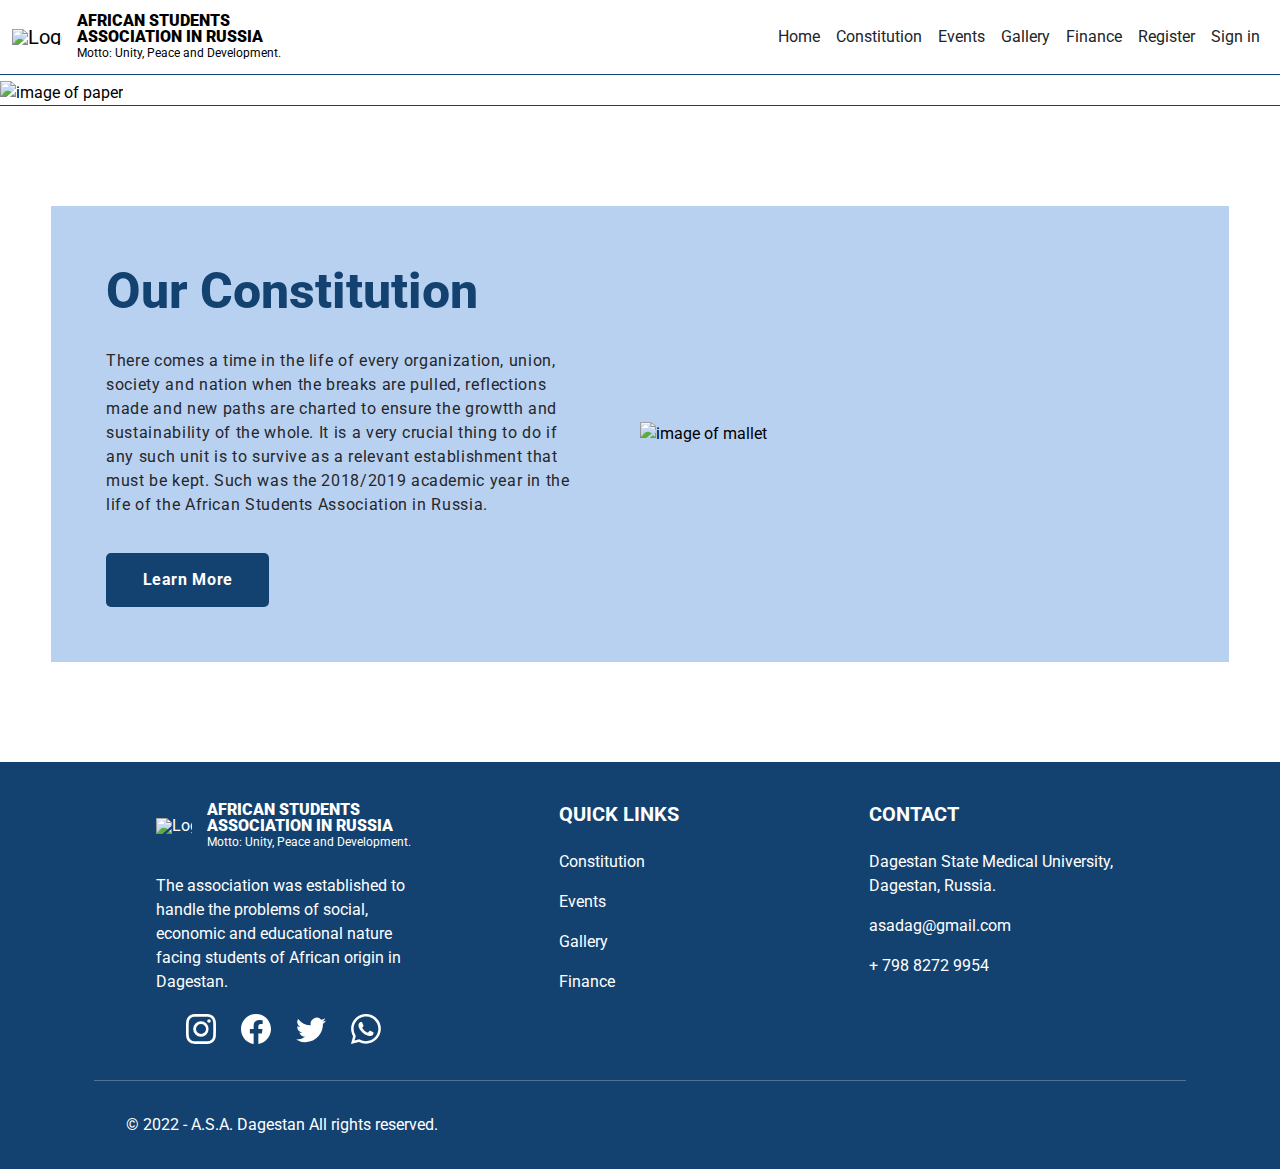
==== constitution.html @ e97d654d "created website files" ====
<!DOCTYPE html>
<html lang="en">
<head>
    <meta charset="UTF-8">
    <meta http-equiv="X-UA-Compatible" content="IE=edge">
    <meta name="viewport" content="width=device-width, initial-scale=1.0">
    <link rel="preconnect" href="https://fonts.googleapis.com">
    <link rel="preconnect" href="https://fonts.gstatic.com" crossorigin>
    <link href="https://fonts.googleapis.com/css2?family=Roboto&display=swap" rel="stylesheet">
    <link href="https://cdn.jsdelivr.net/npm/bootstrap@5.2.3/dist/css/bootstrap.min.css" rel="stylesheet">
    <script src="https://cdn.jsdelivr.net/npm/bootstrap@5.2.3/dist/js/bootstrap.bundle.min.js"></script>
    <!-- Main stylesheet -->
    <link rel="stylesheet" href="style.css">
    <!-- Mobile stylesheet -->
    <link rel="stylesheet"  media="(max-width:460px)" href="mobile.css">
    <!-- Navigation Stylesheet -->
    <link rel="stylesheet" href="nav.css">
    <!-- Footer Stylesheet -->
    <link rel="stylesheet" href="footer.css">
    <title>Constitution</title>
</head>
<body>
    <nav class="navbar navbar-expand-sm bg-white fixed-top">
        <div class="container-fluid">
            <a class="navbar-brand logo" href="#dn">
                <img src="images\asa-removebg.png" style="width:50px" alt="Logo">
                <span class="logo-text">
                    <span class="font-16">AFRICAN STUDENTS</span>
                    <span class="font-16">ASSOCIATION IN RUSSIA</span>
                    <span class="font-12">Motto: Unity, Peace and Development.</span>
                </span> 
            </a>
            <button class="navbar-toggler" type="button" data-bs-toggle="collapse" data-bs-target="#collapsibleNavbar">
                <span class="navbar-toggler-icon"></span>
            </button>
            <div class="collapse navbar-collapse justify-content-end" id="collapsibleNavbar">
                <ul class="navbar-nav">
                    <li class="nav-item">
                        <a class="nav-link text-dark" href="index.html">Home</a>
                    </li>
                    <li class="nav-item">
                        <a class="nav-link text-dark" href="constitution.html">Constitution</a>
                    </li>
                    <li class="nav-item">
                        <a class="nav-link text-dark" href="events.html">Events</a>
                    </li>
                    <li class="nav-item">
                        <a class="nav-link text-dark" href="gallery.html">Gallery</a>
                    </li>
                    <li class="nav-item">
                        <a class="nav-link text-dark" href="finance.html">Finance</a>
                    </li>
                    <li class="nav-item">
                        <a class="nav-link text-dark" href="register.html">Register</a>
                    </li>
                    <li class="nav-item">
                        <a class="nav-link text-dark" href="sign-in.html">Sign in</a>
                    </li>
                </ul>
            </div> 
        </div>
    </nav>

    <div class="container6" style="margin-top: 80px;">
        <img src="images/papers.png" alt="image of paper">
    </div>

    <div class="container7">
        <div class="container7-left">
            <div class="container7-left-sub">
                <h2 class="h2style">Our Constitution</h2>
                <p class="p1style">
                    There comes a time in the life of every organization, 
                    union, society and nation when the breaks are pulled, 
                    reflections made and new paths are charted to ensure 
                    the growtth and sustainability of the whole. It is a 
                    very crucial thing to do if any such unit is to survive 
                    as a relevant establishment that must be kept. Such was 
                    the 2018/2019 academic year in the life of the African 
                    Students Association in Russia.
                </p>
                <button class="button">Learn More</button>
            </div>
        </div>
        <div class="container7-right">
            <h2 class="h2style">Our Constitution</h2>
            <img src="images/mallet.png" alt="image of mallet">
        </div>
    </div>
    <!-- Footer -->
    <footer class="text-center text-lg-start text-white mt-auto" style="background-color: #144270">
        <!-- Grid container -->
        <div class="container p-4 pb-0">
          <!-- Section: Links -->
          <section class="">
            <!--Grid row-->
            <div class="row">
              <!-- Grid column -->
              <div class="col-md-4 col-lg-3 col-xl-3 mx-auto mt-3">
                  <a class="navbar-brand mb-4 logo">
                      <img src="images\asa-removebg.png" style="width:50px" alt="Logo">
                      <span class="logo-text">
                          <span class="font-16">AFRICAN STUDENTS</span>
                          <span class="font-16">ASSOCIATION IN RUSSIA</span>
                          <span class="font-12">Motto: Unity, Peace and Development.</span>
                      </span> 
                  </a>
                <p>
                  The association was established to handle the problems of social, 
                  economic and educational nature facing students of African origin in Dagestan.
                </p>
                  <!-- Grid column -->
                <div class="social-icons">
                  <!-- Instagram -->
                  <svg xmlns="http://www.w3.org/2000/svg" width="30" height="30" fill="currentColor" class="bi bi-instagram" viewBox="0 0 16 16">
                    <path d="M8 0C5.829 0 5.556.01 4.703.048 3.85.088 3.269.222 2.76.42a3.917 3.917 0 0 0-1.417.923A3.927 3.927 0 0 0 .42 2.76C.222 3.268.087 3.85.048 4.7.01 5.555 0 5.827 0 8.001c0 2.172.01 2.444.048 3.297.04.852.174 1.433.372 1.942.205.526.478.972.923 1.417.444.445.89.719 1.416.923.51.198 1.09.333 1.942.372C5.555 15.99 5.827 16 8 16s2.444-.01 3.298-.048c.851-.04 1.434-.174 1.943-.372a3.916 3.916 0 0 0 1.416-.923c.445-.445.718-.891.923-1.417.197-.509.332-1.09.372-1.942C15.99 10.445 16 10.173 16 8s-.01-2.445-.048-3.299c-.04-.851-.175-1.433-.372-1.941a3.926 3.926 0 0 0-.923-1.417A3.911 3.911 0 0 0 13.24.42c-.51-.198-1.092-.333-1.943-.372C10.443.01 10.172 0 7.998 0h.003zm-.717 1.442h.718c2.136 0 2.389.007 3.232.046.78.035 1.204.166 1.486.275.373.145.64.319.92.599.28.28.453.546.598.92.11.281.24.705.275 1.485.039.843.047 1.096.047 3.231s-.008 2.389-.047 3.232c-.035.78-.166 1.203-.275 1.485a2.47 2.47 0 0 1-.599.919c-.28.28-.546.453-.92.598-.28.11-.704.24-1.485.276-.843.038-1.096.047-3.232.047s-2.39-.009-3.233-.047c-.78-.036-1.203-.166-1.485-.276a2.478 2.478 0 0 1-.92-.598 2.48 2.48 0 0 1-.6-.92c-.109-.281-.24-.705-.275-1.485-.038-.843-.046-1.096-.046-3.233 0-2.136.008-2.388.046-3.231.036-.78.166-1.204.276-1.486.145-.373.319-.64.599-.92.28-.28.546-.453.92-.598.282-.11.705-.24 1.485-.276.738-.034 1.024-.044 2.515-.045v.002zm4.988 1.328a.96.96 0 1 0 0 1.92.96.96 0 0 0 0-1.92zm-4.27 1.122a4.109 4.109 0 1 0 0 8.217 4.109 4.109 0 0 0 0-8.217zm0 1.441a2.667 2.667 0 1 1 0 5.334 2.667 2.667 0 0 1 0-5.334z"/>
                  </svg>
      
                  <!-- Facebook -->
                  <svg xmlns="http://www.w3.org/2000/svg" width="30" height="30" fill="currentColor" class="bi bi-facebook" viewBox="0 0 16 16">
                    <path d="M16 8.049c0-4.446-3.582-8.05-8-8.05C3.58 0-.002 3.603-.002 8.05c0 4.017 2.926 7.347 6.75 7.951v-5.625h-2.03V8.05H6.75V6.275c0-2.017 1.195-3.131 3.022-3.131.876 0 1.791.157 1.791.157v1.98h-1.009c-.993 0-1.303.621-1.303 1.258v1.51h2.218l-.354 2.326H9.25V16c3.824-.604 6.75-3.934 6.75-7.951z"/>
                  </svg>
      
                  <!-- Twitter -->
                  <svg xmlns="http://www.w3.org/2000/svg" width="30" height="30" fill="currentColor" class="bi bi-twitter" viewBox="0 0 16 16">
                    <path d="M5.026 15c6.038 0 9.341-5.003 9.341-9.334 0-.14 0-.282-.006-.422A6.685 6.685 0 0 0 16 3.542a6.658 6.658 0 0 1-1.889.518 3.301 3.301 0 0 0 1.447-1.817 6.533 6.533 0 0 1-2.087.793A3.286 3.286 0 0 0 7.875 6.03a9.325 9.325 0 0 1-6.767-3.429 3.289 3.289 0 0 0 1.018 4.382A3.323 3.323 0 0 1 .64 6.575v.045a3.288 3.288 0 0 0 2.632 3.218 3.203 3.203 0 0 1-.865.115 3.23 3.23 0 0 1-.614-.057 3.283 3.283 0 0 0 3.067 2.277A6.588 6.588 0 0 1 .78 13.58a6.32 6.32 0 0 1-.78-.045A9.344 9.344 0 0 0 5.026 15z"/>
                  </svg>
      
                  <!-- Whatsapp -->
                    <svg xmlns="http://www.w3.org/2000/svg" width="30" height="30" fill="currentColor" class="bi bi-whatsapp" viewBox="0 0 16 16">
                        <path d="M13.601 2.326A7.854 7.854 0 0 0 7.994 0C3.627 0 .068 3.558.064 7.926c0 1.399.366 2.76 1.057 3.965L0 16l4.204-1.102a7.933 7.933 0 0 0 3.79.965h.004c4.368 0 7.926-3.558 7.93-7.93A7.898 7.898 0 0 0 13.6 2.326zM7.994 14.521a6.573 6.573 0 0 1-3.356-.92l-.24-.144-2.494.654.666-2.433-.156-.251a6.56 6.56 0 0 1-1.007-3.505c0-3.626 2.957-6.584 6.591-6.584a6.56 6.56 0 0 1 4.66 1.931 6.557 6.557 0 0 1 1.928 4.66c-.004 3.639-2.961 6.592-6.592 6.592zm3.615-4.934c-.197-.099-1.17-.578-1.353-.646-.182-.065-.315-.099-.445.099-.133.197-.513.646-.627.775-.114.133-.232.148-.43.05-.197-.1-.836-.308-1.592-.985-.59-.525-.985-1.175-1.103-1.372-.114-.198-.011-.304.088-.403.087-.088.197-.232.296-.346.1-.114.133-.198.198-.33.065-.134.034-.248-.015-.347-.05-.099-.445-1.076-.612-1.47-.16-.389-.323-.335-.445-.34-.114-.007-.247-.007-.38-.007a.729.729 0 0 0-.529.247c-.182.198-.691.677-.691 1.654 0 .977.71 1.916.81 2.049.098.133 1.394 2.132 3.383 2.992.47.205.84.326 1.129.418.475.152.904.129 1.246.08.38-.058 1.171-.48 1.338-.943.164-.464.164-.86.114-.943-.049-.084-.182-.133-.38-.232z"/>
                    </svg>
                </div>
              </div>
              <!-- Grid column -->
    
              <hr class="w-100 clearfix d-md-none" />
    
              <!-- Grid column -->
              <div class="col-md-4 col-lg-2 col-xl-2 mx-auto mt-3">
                <h5 class="text-uppercase mb-4 font-weight-bold"><b>QUICK LINKS</b></h5>
                <p>
                  <a class="text-white text-dec">Constitution</a>
                </p>
                <p>
                  <a class="text-white text-dec">Events</a>
                </p>
                <p>
                  <a class="text-white text-dec">Gallery</a>
                </p>
                <p>
                  <a class="text-white text-dec">Finance</a>
                </p>
              </div>
    
              <!-- Grid column -->
              <hr class="w-100 clearfix d-md-none" />
    
              <!-- Grid column -->
              <div class="col-md-4 col-lg-3 col-xl-3 mx-auto mt-3">
                <h5 class="text-uppercase mb-4 font-weight-bold"><b>Contact</b></h5>
                <p>
                  Dagestan State Medical University, Dagestan, Russia.
                </p>
                <p>
                  asadag@gmail.com
                 </p>
                <p>
                  + 798 8272 9954
                </p>
              </div>
              <!-- Grid column -->
            </div>
            <!--Grid row-->
          </section>
          <!-- Section: Links -->
    
          <hr class="my-3">
    
          <!-- Section: Copyright -->
          <section class="p-3 pt-0">
            <div class="row d-flex align-items-center">
              <!-- Grid column -->
              <div class="col-md-7 col-lg-8 text-center text-md-start">
                <!-- Copyright -->
                <div class="p-3">
                  © 2022 - A.S.A. Dagestan All rights reserved.
                </div>
                <!-- Copyright -->
              </div>
              <!-- Grid column -->
          </section>
          <!-- Section: Copyright -->
        </div>
        <!-- Grid container -->
      </footer>
      <!-- Footer -->
</body>
</html>
---- style.css ----
body {
    outline: 0;
    padding: 0;
    margin: 0;
    font-family: "Roboto", "Sans Serif";
}

* {
    box-sizing: border-box;
    outline: 0;
    padding: 0;
    margin: 0;
}

.container1 {
    background-color: #B9D1F0;
    width: 100%;
    height: auto;
    display: flex;
    flex-direction: row;
    align-items: center;
    padding: 64px;
    gap: 100px;
}

.container1-left {
    display: flex;
    flex-direction: column;
    justify-content: center;
    align-items: flex-start;
    gap: 26px;

    width: 50%;
    height: auto;
}


.container1-right {
    display: flex;
    flex-direction: column;
    justify-content: center;
    align-items: flex-start;
    gap: 26px;

    width: 50%;
    height: auto;
}

.container1-right > img {
    width: 100%;
    border-radius: 20px;
}

.container2 {
    width: 100%;
    display: flex;
    flex-direction: column;
    align-items: center;
    padding: 0px 64px;
    gap: 77px;
    margin-top: 50px;
    margin-bottom: 70px;
}

.container2sub {
    display: flex;
    flex-direction: row;
    align-items: center;
    padding: 0px;
    gap: 80px;
    height: auto;
    width: 85%;
}

.aboutcon {
    display: flex;
    flex-direction: column;
    align-items: center;
    padding: 0px;
    gap: 29px;

    width: 100%;
    height: 100%;
}

.aboutconsub {
    display: flex;
    flex-direction: column;
    align-items: center;
    padding: 0px;
    gap: 22px;
    width: 100%;
    height: auto;
}

.aboutconsubp1 {
    font-weight: 800;
    font-size: 30px;
    line-height: 24px;
    display: flex;
    align-items: center;
    text-align: center;
    color: #001B36;
}

.aboutconsubp2 {
    font-weight: 400;
    font-size: 20px;
    line-height: 24px;
    text-align: center;
    color: #000000;
}

.container3 {
    display: flex;
    flex-direction: column;
    align-items: center;
    padding: 0px 64px;
    width: 100%;
    height: auto;
    gap: 28px;
    margin-bottom: 50px;
}

.container4 {
    display: flex;
    flex-direction: row;
    align-items: center;
    justify-content: center;
    padding: 0px 150px;
    gap: 54px;
    width: 100%;
    height: auto;
    margin-bottom: 100px;
}

.container4 > img {
    width: 100%;
}

.container5 {
    display: flex;
    flex-direction: column;
    align-items: center;
    padding: 60px 64px;
    gap: 30px;
    width: 100%;
    height: auto;
    background: #EEEEEE;
}

.container5sub {
    display: flex;
    flex-direction: row;
    align-items: center;
    padding: 0px;
    gap: 50px;
    width: 100%;
    height: auto;
}

.container5sub-left {
    display: flex;
    flex-direction: column;
    justify-content: center;
    align-items: flex-start;
    padding: 0px 20px;
    width: 55%;
    height: auto;
}

.container5sub-left > img {
    width: 100%;
    border-radius: 20;
}

.container5sub-right {
    display: flex;
    flex-direction: column;
    justify-content: center;
    align-items: flex-start;
    gap: 10px;
    width: 45%;
    height: auto;
}

.container6 {
    height: auto;
    border-bottom: 1px solid #144270;
}

.container6 > img {
    width: 100%;
}

.container7 {
    display: flex;
    flex-direction: row;
    align-items: center;
    justify-content: center;
    padding: 0px;
    width: 92%;
    height: auto;
    margin: 0 auto;
    margin-top: 100px;
    margin-bottom: 100px;
    background-color: #B9D1F0;
}

.container7-left {
    display: flex;
    flex-direction: column;
    padding: 55px;
    gap: 11px;

    width: 50%;
    height: auto;
}

.container7-left-sub {
    display: flex;
    flex-direction: column;
    align-items: flex-start;
    padding: 0px;
    gap: 20px;
    width: 100%;
    height: auto;
}

.container7-right {
    display: flex;
    flex-direction: column;
    align-items: center;
    justify-content: center;
    width: 50%;
    height: auto;
}

.container7-right > h2 {
    display: none;
}

.container7-right > img {
    width: 100%;
}

.container8 {
    display: flex;
    flex-direction: column;
    align-items: center;
    justify-content: center;
    padding-top: 30px;
    width: 100%;
    height: auto;
    margin: 0 auto;
}

.event-container-1 {
    display: flex;
    flex-direction: row;
    align-items: center;
    justify-content: center;
    gap: 40px;
    width: 100%;
    height: auto;
    padding: 0px 64px;
}

.event-card {
    display: flex;
    flex-direction: column;
    width: 100%;
    height: auto;

    border: 1px solid #144270;
    border-radius: 20px;
}

.event-card-image {
    width: 100%;
    height: 200px;
    border-radius: 20px 20px 0px 0px;
}

.event-card-image > img {
    width: 100%;
    height: 100%;
    border-radius: 20px 20px 0px 0px;
}

.event-card-body {
    display: flex;
    flex-direction: column;
    align-items: flex-start;
    padding: 20px 30px 10px;
    gap: 10px;

    width: 100%;
    height: auto;
}

.learnmore {
    display: flex;
    flex-direction: row;
    align-items: flex-start;
    width: 100%;
    height: auto;
}

.event-card-datetime {
    display: flex;
    flex-direction: row;
    padding: 10px 30px;
    gap: 10px;
    
    width: 100%;
    height: 40px;
    background: #144270;
    border-top: 1px solid #808080;
    border-radius: 0px 0px 20px 20px;
}

.press-release-container {
    display: flex;
    flex-direction: column;
    align-items: center;
    justify-content: space-evenly;
    padding: 54px 120px;
    width: 100%;
    height: auto;
    background: #B9D1F0;
    margin-top: 150px;
    margin-bottom: 200px;
}

.press-header {
    display: flex;
    flex-direction: column;
    align-items: center;
}

.press-pdf {
    display: flex;
    flex-direction: row;
    justify-content: center;
    align-items: center;
    padding: 10px;
    gap: 70px;
    width: 100%;
    height: auto;
}

.pdf-file {
    display: flex;
    flex-direction: row;
    align-items: flex-start;
    padding: 32px 60px;
    gap: 10px;  
    width: 100%;
    height: auto;
    background: #FFFFFF;
    border: 1px solid #144270;
    border-radius: 10px;
}

.pdf-file-sub {
    display: flex;
    flex-direction: column;
    align-items: center;
    padding: 0px;
    gap: 20px;
    width: 100%;
    height: auto;
}


.container9 {
    display: flex;
    flex-direction: column;
    align-items: center;
    justify-content: center;
    padding: 0px;
    
    width: 100%;
    height: auto;
    margin-bottom: 30px;
}

.container10 {
    display: flex;
    flex-direction: column;
    align-items: center;
    justify-content: center;
    padding: 40px 64px;
    gap: 50px;
    
    width: 100%;
    height: auto;
    background: #B9D1F0; 
    margin-bottom: 100px;
}

.album-tag {
    display: flex;
    flex-direction: row;
    justify-content: center;
    align-items: center;
    justify-content: center;
    padding: 0px;
    gap: 32px;
    
    width: 85%;
    height: auto;
}

.tags1 {
    display: flex;
    flex-direction: row;
    justify-content: center;
    align-items: center;
    gap: 32px;
}

.tags2 {
    display: flex;
    flex-direction: row;
    justify-content: center;
    align-items: center;
    gap: 32px;
}

.album-images {
    display: flex;
    flex-direction: row;
    align-items: center;
    justify-content: center;
    padding: 0px;
    gap: 56px;
    width: 100%;
    height: auto;
}

.album-images > img {
    width: 90%;
    border-radius: 10px;
}

.container11 {
    display: flex;
    flex-direction: column;
    align-items: center;
    justify-content: center;
    text-align: center;
    padding: 0px;
    width: 100%;
    height: auto;
    margin-top: 30px;
    margin-bottom: 15px;
}

.pricing-container {
    display: flex;
    flex-direction: column;
    align-items: center;
    justify-content: center;
    padding: 40px 64px;
    
    width: 100%;
    height: auto;
    
    background: #B9D1F0;
    margin-bottom: 100px;
}

.pricing-container-sub {
    display: flex;
    flex-direction: row;
    justify-content: space-evenly;
    align-items: center;
    padding: 20px 50px;
    gap: 30px;
    
    width: 100%;
    height: auto;
}

.pricing-card {
    display: flex;
    flex-direction: column;
    align-items: center;
    justify-content: center;
    padding: 40px 0px;
    width: 100%;
    height: auto;
    
    /* Primary */
    
    border: 1px solid #144270;
    border-radius: 20px;
    background-color: white;
}

.pricing-info {
    display: flex;
    flex-direction: column;
    align-items: center;
    width: 100%;
    height: auto;
    padding: 0px;
    gap: 10px;
}

.register-container {
    display: flex;
    flex-direction: column;
    align-items: center;
    justify-content: center;
    padding: 50px 80px;
    gap: 38px;
    
    width: 50%;
    height: auto;
    margin: 0 auto;
    
    background: #B9D1F0;
    border: 1px solid #144270;
    border-radius: 10px;
    margin-bottom: 100px;
}

.register-logo-container {
    display: flex;
    flex-direction: row;
    align-items: center;
    justify-content: center;
    padding: 10px;
    gap: 10px;
    
    width: 100%;
    height: auto;
}

.register-logo-container-text {
    display: flex;
    flex-direction: column;
    align-items: flex-start;
    padding: 0px;
    gap: 6px;
    
    width: 204px;
    height: 42px;
}

.text-container1 {
    display: flex;
    flex-direction: row;
    align-items: flex-start;
    padding: 0px;
    gap: 10px;
    
    width: 204px;
    height: 32px;
}

.text-container2 {
    display: flex;
    flex-direction: row;
    align-items: flex-start;
    padding: 0px;
    gap: 10px;
    
    width: 204px;
    height: 0px;
}

.input-container {
    display: flex;
    flex-direction: column;
    align-items: flex-end;
    padding: 0px;
    gap: 30px;
    
    width: 100%;
    height: auto;
}

.input-rows {
    display: flex;
    flex-direction: row;
    align-items: flex-start;
    padding: 0px;
    gap: 34px;
    
    width: 100%;
    height: 100%;
}

.input-rows-sub {
    display: flex;
    flex-direction: column;
    align-items: flex-start;
    padding: 0px;
    gap: 0px;
    
    width: 100%;
    height: 100%;
}

.input-rows-sub > input {
    display: flex;
    flex-direction: row;
    align-items: center;
    padding: 10px 20px;
    gap: 10px;
    width: 100%;
    height: auto;
    background: #FFFFFF;
    border: 1px solid #144270;
    border-radius: 5px;
}

.button-container {
    display: flex;
    flex-direction: column;
    align-items: center;
    padding: 0px;
    gap: 26px;
    
    width: 100%;
    height: auto;
}

.login-container {
    display: flex;
    flex-direction: column;
    align-items: center;
    padding: 50px 70px;
    gap: 38px;
    
    width: 45%;
    height: auto;
    margin: 0 auto;
    
    background: #B9D1F0;
    border: 1px solid #144270;
    border-radius: 10px;
    margin-bottom: 100px;
}

.login-logo-container {
    display: flex;
    flex-direction: row;
    align-items: center;
    justify-content: center;
    padding: 10px;
    gap: 10px;
    
    width: 100%;
    height: auto;
}

.login-logo-container-text {
    display: flex;
    flex-direction: column;
    align-items: flex-start;
    padding: 0px;
    gap: 6px;
    
    width: 204px;
    height: 42px;
}

.input-container2 {
    display: flex;
    flex-direction: column;
    align-items: center;
    padding: 0px;
    gap: 30px;
    
    width: 100%;
    height: auto;
}

.input-rows2 {
    display: flex;
    flex-direction: row;
    align-items: flex-start;
    padding: 0px;
    width: 100%;
    height: 100%;
}

.input-rows3 {
    display: flex;
    flex-direction: row;
    align-items: center;
    padding: 0px;
    gap: 0px;
    
    width: 100%;
    height: auto;
}

.input-rows-sub3 {
    display: flex;
    flex-direction: row;
    align-items: center;
    justify-content: right;
    padding: 0px;
    gap: 40px;
    
    width: 100%;
    height: 100%;

    font-weight: 400;
    font-size: 16px;
    line-height: 16px;
}

.input-rows-sub3-alt {
    display: flex;
    flex-direction: row;
    align-items: center;
    padding: 0px;
    gap: 15px;
    
    width: 100%;
    height: auto;
    
    font-weight: 400;
    font-size: 16px;
    line-height: 16px;
    
    color: #25262A;
    
}

.input-rows-sub3-alt > input[type=checkbox] {
    width: 24px;
    height: 24px;
    border: 1px solid #144270;
    border-radius: 5px;
}

.input-rows-sub2 {
    display: flex;
    flex-direction: column;
    align-items: flex-start;
    padding: 0px;
    gap: 10px;
    width: 100%;
    height: 100%;
}

.input-rows-sub2 > input {
    display: flex;
    flex-direction: row;
    align-items: center;
    padding: 10px 20px;
    gap: 10px;
    
    width: 100%;
    height: 100%;
    
    background: #FFFFFF;
    /* Primary */
    
    border: 1px solid #144270;
    border-radius: 5px;
}

.button-container2 {
    display: flex;
    flex-direction: column;
    align-items: center;
    padding: 0px;
    gap: 26px;
    
    width: 100%;
    height: 98px;
}

.forgot-password-container {
    display: flex;
    flex-direction: column;
    align-items: center;
    padding: 0px;
    gap: 27px;
    margin: 0 auto;
    width: 50%;
    height: auto;
    margin-top: 50px;
}

.input3 {
    display: flex;
    flex-direction: row;
    align-items: center;
    padding: 10px 20px;
    gap: 10px;
    width: 100%;
    margin: 0 auto;
    height: auto;
    background: #FFFFFF;
    border: 1.5px solid #144270;
    border-radius: 5px;
}

.input-rows-email {
    display: flex;
    flex-direction: column;
    align-items: flex-start;
    margin: 0 auto;

    padding: 0px;
    gap: 15px;
    
    width: 60%;
    height: auto;
}

.backto {
    display: flex;
    flex-direction: row;
    align-items: center;
    justify-content: center;
    padding: 0px;
    gap: 20px;
    
    width: 100%;
    height: 26px;
}

.h1style {
    width: 90%;
    height: auto;

    font-family: 'Roboto';
    font-style: normal;
    font-weight: 800;
    font-size: 60px;
    line-height: 70px;
    /* or 117% */

    display: flex;
    align-items: center;

    /* Primary */

    color: #144270;
}

.h1style-forgot {
    font-style: normal;
    font-weight: 800;
    font-size: 40px;
    text-align: center;
    color: #001B36;
}

.h1style-alt {
    font-weight: 800;
    font-size: 60px;
    line-height: 70px;
    align-items: center;
    display: flex;
    color: #144270;
}

.h2style {
    font-weight: 800;
    font-size: 50px;
    display: flex;
    align-items: center;
    text-align: center;
    color: #144270;
}

.h2style-alt {
    font-style: normal;
    font-weight: 800;
    font-size: 50px;
    line-height: 73px;
    text-align: center;
    padding: 30px 0px;
    color: #144270;
}

.h3style {
    font-family: 'Roboto';
    font-style: normal;
    font-weight: 800;
    font-size: 40px;
    color: #001B36;
}

.h3style-alt {
    font-weight: 100;
    font-size: 40px;
    line-height: 73px;
    color: #144270;
}


.h4style {
    font-weight: 800;
    font-size: 25px;
    line-height: 24px;

    display: flex;
    align-items: center;
    text-align: center;

    /* Primary */

    color: #144270;
}

.p1style {
    font-style: normal;
    font-weight: 400;
    font-size: 16px;
    line-height: 24px;
    /* or 120% */
    align-items: center;
    letter-spacing: 0.04em;

    color: #25262A;
}

.p1style-forgot {
    font-style: normal;
    font-weight: 400;
    font-size: 20px;
    text-align: center;
    line-height: 25px;
    letter-spacing: 0.03em;
    color: #414246;
}

.p2style {
    width: 80%;
    height: auto;

    font-family: 'Roboto';
    font-style: normal;
    font-weight: 400;
    font-size: 20px;
    line-height: 23px;
    text-align: center;

    color: #000000;
}

.p3style {
    font-weight: 700;
    font-size: 16px;
    line-height: 24px;
    color: #144270;
}

.p4style {
    font-weight: 500;
    font-size: 14px;
    line-height: 24px;
    letter-spacing: 0.04em;    
    color: #FFFFFF;
}

.p5style {
    height: 24px;
    font-weight: 500;
    font-size: 50px;
    line-height: 24px;
    /* identical to box height, or 48% */
    
    letter-spacing: 0.04em;
    color: #25262A;
}

.p6style {
    height: 24px;
    font-style: italic;
    font-weight: 500;
    font-size: 16px;
    line-height: 24px;
    letter-spacing: 0.04em;
    color: #25262A;
}


.p7style {
    width: 65%;
    height: auto;
    font-style: normal;
    font-weight: 400;
    font-size: 16px;
    line-height: 24px;
    text-align: center;
    letter-spacing: 0.04em;

    color: #25262A;
}

.p8style {
    width: 204px;
    height: 32px;
    
    font-family: 'Roboto';
    font-style: normal;
    font-weight: 900;
    font-size: 16px;
    line-height: 16px;
    /* or 100% */
    
    display: flex;
    align-items: flex-end;
    
    color: #25262A;
}

.p9style {
    width: 204px;
    height: 0px;
    
    font-family: 'Roboto';
    font-style: normal;
    font-weight: 500;
    font-size: 12px;
    line-height: 0px;
    /* identical to box height, or 0% */
    
    display: flex;
    align-items: center;
    
    color: #25262A;
    
    
    /* Inside auto layout */
    
    flex: none;
    order: 0;
    flex-grow: 1;
}

.button {
    display: flex;
    flex-direction: row;
    justify-content: center;
    align-items: center;
    padding: 15px 30px;
    gap: 10px;

    width: 163px;
    height: 54px;
    color: white;
    font-weight: 700;
    font-size: 16px;
    font-style: normal;
    letter-spacing: 0.04em;

    /* Primary */

    background: #144270;
    border: none;
    border-radius: 5px;
}

.button-alt {
    display: flex;
    flex-direction: row;
    justify-content: center;
    align-items: center;
    padding: 10px;
    gap: 8px;
    
    width: auto;
    height: auto;
    background: #144270;
    border: 1px solid #FFFFFF;
    border-radius: 5px;
    color: white;
    font-weight: 600;
    font-size: 16px;
    font-style: normal;
    letter-spacing: 0.04em;
}

.button-alt-2 {
    display: flex;
    flex-direction: row;
    justify-content: center;
    align-items: center;
    padding: 16px 32px;
    gap: 10px;
    
    width: 180px;
    height: 60px;
    margin: 0 auto;
    border: none;
    font-weight: 600;
    font-size: 20px;
    line-height: 25px;
    color: #FFFFFF;
    /* Primary */
    
    background: #144270;
    box-shadow: 0px 4px 10px rgba(0, 0, 0, 0.4);
    border-radius: 5px;
    margin-bottom: 100px;
    margin-top: 100px;
}

.button-alt-3 {
    display: flex;
    flex-direction: row;
    justify-content: center;
    align-items: center;
    padding: 20px;
    gap: 10px;
    
    width: 100%;
    height: 56px;
    
    /* Primary */
    
    background: #144270;
    border: none;
    border-radius: 10px;
    font-weight: 600;
    font-size: 18px;
    line-height: 16px;
    color: #FFFFFF;
}

.button-alt-4 {
    display: flex;
    flex-direction: row;
    justify-content: center;
    align-items: center;
    padding: 20px;
    gap: 10px;
    
    width: 60%;
    height: auto;
    
    /* Primary */
    
    background: #144270;
    border: none;
    border-radius: 10px;
    

    font-style: normal;
    font-weight: 600;
    font-size: 16px;
    line-height: 16px;
    color: #FFFFFF;
}

#email {
    text-align: left;
}

.hr {
    width: 80px;
    margin: 0 auto;
    border: 1px solid #144270;
    margin-bottom: 50px;
}

.hr2 {
    width: 200px;
    margin: 0 auto;
    border: 1px solid #144270;
    margin-bottom: 25px;   
}
---- mobile.css ----
body {
    outline: 0;
    padding: 0;
    margin: 0px;
    font-family: "Roboto", "Sans Serif";
}

* {
    box-sizing: border-box;
    outline: 0;
    padding: 0;
    margin: 0;
}

.container1 {
    width: 100%;
    background-color: #B9D1F0;
    height: auto;
    display: flex;
    flex-direction: column;
    align-items: center;
    padding: 32px 16px;
    gap: 35px;
}

.container1-left {
    display: flex;
    flex-direction: column;
    justify-content: center;
    align-items: flex-start;
    gap: 5px;

    width: 100%;
    height: auto;
}


.container1-right {
    display: flex;
    flex-direction: column;
    justify-content: center;
    align-items: flex-start;

    width: 100%;
    height: auto;
}

.container1-right > img {
    width: 100%;
    border-radius: 20px;
}

.container2 {
    width: 100%;
    display: flex;
    flex-direction: column;
    align-items: center;
    height: auto;
    padding: 0px 16px;
    gap: 30px;
    margin-top: 25px;
    margin-bottom: 35px;
}

.container2sub {
    display: flex;
    flex-direction: column;
    align-items: center;
    padding: 0px;
    gap: 24px;
    height: auto;
    width: 70vw;
}

.aboutcon {
    display: flex;
    flex-direction: column;
    align-items: center;
    padding: 0px;
    gap: 24px;
    
    width: 100%;
    height: auto;
}

.aboutconsub {
    display: flex;
    flex-direction: column;
    align-items: center;
    padding: 0px;
    gap: 16px;
    
    width: 100%;
    height: auto;
}

.aboutcon > img {
    width: 48px;
}

.aboutconsubp1 {
    font-weight: 800;
    font-size: 18px;
    line-height: 24px;
    display: flex;
    align-items: center;
    text-align: center;
    color: #001B36;
}

.aboutconsubp2 {
    font-weight: 400;
    font-size: 16px;
    line-height: 24px;
    text-align: center;
    color: #000000;
}

.container3 {
    width: auto;
    display: flex;
    flex-direction: column;
    align-items: center;
    padding: 0px 16px;
    gap: 10px;
    height: auto;
    margin-bottom: 50px;
}

.container4 {
    display: flex;
    flex-direction: column;
    align-items: center;
    padding: 0px;
    gap: 40px;
    
    width: 100%;
    height: auto;
}

.container4 > img {
    width: 40%;
}

.container5 {
    display: flex;
    flex-direction: column;
    align-items: center;
    padding: 32px 16px 53px;
    gap: 34px;
    
    width: 100%;
    height: auto;
    
    background: #EEEEEE;
}

.container5sub {
    display: flex;
    flex-direction: column;
    align-items: center;
    padding: 0px;
    gap: 34px; 
    width: 100%;
    height: auto;
}

.container5sub-left {
    display: flex;
    flex-direction: column;
    justify-content: center;
    align-items: flex-start;
    padding: 0px 15px;

    width: 100%;
    height: auto;
}

.container5sub-left > img {
    width: 100%;
}

.container5sub-right {
    display: flex;
    flex-direction: column;
    justify-content: center;
    align-items: flex-start;
    padding: 0px 15px;
    gap: 0px;

    width: 100%;
    height: auto;
}

.container6 {
    height: auto;
    width: auto;
    border-bottom: 1px solid #144270;
}

.container7 {
    display: flex;
    flex-direction: column-reverse;
    align-items: flex-start;
    padding: 0px 16px;
    gap: 20px;
    margin-top: 0px;
    margin-bottom: 0px;
    width: 100%;
    height: auto;
    background: #B9D1F0;
}

.container7-left {
    display: flex;
    flex-direction: column;
    align-items: flex-start;
    padding: 32px 0px;
    width: 100%;
    height: auto;
}

.container7-left-sub {
    display: flex;
    flex-direction: column;
    justify-content: center;
    align-items: flex-start;
    padding: 0px;
    gap: 15px;

    width: 100%;
    height: auto;
}

.container7-left-sub > h2 {
    display: none;
}

.container7-right {
    display: flex;
    flex-direction: column;
    align-items: flex-start;
    gap: 20px;
    padding-top: 32px;
    width: 100%;
    height: auto;
}

.container7-right > h2 {
    display: block;
    padding: 0px;
}


.container7-right-sub > img {
    width: 100%;
}

.container8 {
    display: flex;
    flex-direction: column;
    align-items: center;
    margin-top: 30px;
    padding: 0px 40px;
    gap: 9px;
    
    width: 100%;
    height: auto;
}

.event-container-1 {
    display: flex;
    flex-direction: column;
    align-items: center;
    justify-content: space-evenly;
    gap: 40px;
    padding: 0px 16px;
    width: 100%;
    height: auto;
}

.event-card {
    display: flex;
    flex-direction: column;
    width: 80%;
    height: auto;
    border: 1px solid #144270;
    border-radius: 20px;
}

.event-card-image {
    width: 100%;
    height: 200px;
    border-radius: 20px 20px 0px 0px;
}

.event-card-body {
    display: flex;
    flex-direction: column;
    align-items: flex-start;
    padding: 20px;
    gap: 10px;

    width: 100%;
    height: auto;
}

.learnmore {
    display: flex;
    flex-direction: row;
    align-items: flex-start;
    width: 100%;
    height: auto;
}

.event-card-datetime {
    display: flex;
    flex-direction: row;
    padding: 10px 30px;
    gap: 10px;
    
    width: 100%;
    height: 40px;
    background: #144270;
    border-top: 1px solid #808080;
    border-radius: 0px 0px 20px 20px;
}

.press-release-container {
    display: flex;
    flex-direction: column;
    align-items: center;
    justify-content: space-evenly;
    padding: 30px 24px;
    gap: 10px;

    width: 100%;
    height: auto;
    background: #B9D1F0;
    margin-top: 75px;
    margin-bottom: 85px;
}

.press-header {
    display: flex;
    flex-direction: column;
    align-items: center;
}

.press-pdf {
    display: flex;
    flex-direction: column;
    justify-content: center;
    align-items: center;
    padding: 0px;
    gap: 25px;
    
    width: 100%;
    height: auto;
}

.pdf-file {
    display: flex;
    flex-direction: row;
    align-items: flex-start;
    padding: 20px 36px;
    gap: 6px;
    
    width: 60%;
    height: auto;
    
    background: #FFFFFF;
    /* Primary */
    
    border: 1px solid #144270;
    border-radius: 6px;
}

.pdf-file-sub {
    display: flex;
    flex-direction: column;
    align-items: center;
    padding: 0px;
    gap: 12px;
    width: 100%;
    height: auto;
}

.container9 {
    display: flex;
    flex-direction: column;
    align-items: center;
    justify-content: center;
    padding: 0px;
    
    width: 100%;
    height: auto;
    margin: 20px 0px;
}

.container10 {
    display: flex;
    flex-direction: column;
    align-items: center;
    padding: 32px 16px;
    gap: 24px;
    width: 100%;
    height: auto;
    margin-bottom: 50px;
}

.album-tag {
    display: flex;
    flex-direction: column;
    justify-content: center;
    align-items: center;
    padding: 0px;
    gap: 10px;
    
    width: 85%;
    height: auto;
}

.tags1 {
    display: flex;
    flex-direction: row;
    justify-content: center;
    align-items: center;
    gap: 18px;
    width: 100%;
}

.tags2 {
    display: flex;
    flex-direction: row;
    justify-content: center;
    align-items: center;
    gap: 18px;
    width: 100%;
}

.album-images {
    display: flex;
    flex-direction: column;
    align-items: center;
    justify-content: center;
    padding: 0px;
    gap: 30px;
    width: 100%;
    height: auto;
}

.container11 {
    display: flex;
    flex-direction: column;
    align-items: center;
    justify-content: center;
    text-align: center;
    padding: 0px 16px;
    gap: 0px;
    width: 100%;
    height: auto;
    margin-bottom: 7px;
}

.pricing-container {
    display: flex;
    flex-direction: column;
    align-items: center;
    padding: 0px 0px 32px;
    
    width: 100%;
    height: auto;
    
    background: #B9D1F0;
    margin-top: 50px;
    margin-bottom: 80px;  
}

.pricing-container-sub {
    display: flex;
    flex-direction: column;
    justify-content: space-evenly;
    align-items: center;
    padding: 40px 25px;
    gap: 40px;
    
    width: 100%;
    height: auto;
}

.pricing-card {
    display: flex;
    flex-direction: column;
    align-items: center;
    justify-content: center;
    padding: 35px 40px;
    width: 70%;
    height: auto;
    
    /* Primary */
    
    border: 1px solid #144270;
    border-radius: 10px;
    background-color: white;
}

.pricing-info {
    display: flex;
    flex-direction: column;
    align-items: center;
    width: 100%;
    height: auto;
    padding: 0px;
    gap: 5px;
}

.register-container {
    display: flex;
    flex-direction: column;
    align-items: center;
    margin: 0 auto;
    padding: 32px 48px;
    gap: 20px;
    
    width: 92%;
    height: auto;
    background: #B9D1F0;
    border: 1px solid #144270;
    border-radius: 10px;
    margin-bottom: 100px;
}

.register-logo-container {
    display: flex;
    flex-direction: row;
    align-items: center;
    justify-content: center;
    padding: 10px;
    gap: 10px;
    
    width: 100%;
    height: auto;
}

.input-container {
    display: flex;
    flex-direction: column;
    align-items: center;
    padding: 0px;
    gap: 30px;
    
    width: 100%;
    height: auto;
}

.input-rows {
    display: flex;
    flex-direction: column;
    align-items: flex-start;
    padding: 0px;
    gap: 24px; 
    width: 100%;
    height: 100%;
}

.input-rows-sub {
    display: flex;
    flex-direction: column;
    align-items: flex-start;
    padding: 0px;
    gap: 0px;
    
    width: 100%;
    height: 100%;
}

.input-rows-sub > input {
    display: flex;
    flex-direction: row;
    align-items: center;
    padding: 10px 20px;
    gap: 10px;
    width: 100%;
    height: auto;
    background: #FFFFFF;
    border: 1px solid #144270;
    border-radius: 5px;
}

.button-container {
    display: flex;
    flex-direction: column;
    align-items: center;
    padding: 0px;
    gap: 26px;
    
    width: 100%;
    height: auto;
}

.login-container {
    display: flex;
    flex-direction: column;
    align-items: center;
    margin: 0 auto;
    padding: 32px 48px;
    gap: 20px;
    
    width: 92%;
    height: auto;
    background: #B9D1F0;
    border: 1px solid #144270;
    border-radius: 10px;
    margin-bottom: 100px;
}

.login-logo-container {
    display: flex;
    flex-direction: row;
    align-items: center;
    justify-content: center;
    padding: 10px;
    gap: 10px;
    
    width: 100%;
    height: auto;
}

.input-container2 {
    display: flex;
    flex-direction: column;
    align-items: center;
    padding: 0px;
    gap: 30px;
    
    width: 100%;
    height: auto;
}

.input-rows2{
    display: flex;
    flex-direction: column;
    align-items: flex-start;
    padding: 0px;
    gap: 24px; 
    width: 100%;
    height: 100%;
}

.input-rows-sub2 {
    display: flex;
    flex-direction: column;
    align-items: flex-start;
    padding: 0px;
    gap: 5px;
    
    width: 100%;
    height: 100%;
}

.input-rows-sub2 > input {
    display: flex;
    flex-direction: row;
    align-items: center;
    padding: 10px 20px;
    gap: 10px;
    width: 100%;
    height: auto;
    background: #FFFFFF;
    border: 1px solid #144270;
    border-radius: 5px;
}

.button-container2 {
    display: flex;
    flex-direction: column;
    align-items: center;
    padding: 0px;
    gap: 26px;
    
    width: 100%;
    height: auto;
}

.forgot-password-container {
    display: flex;
    flex-direction: column;
    align-items: center;
    padding: 0px;
    gap: 30px;
    margin: 0 auto;
    width: 75%;
    height: auto;
    margin-top: 150px;
}

.input-rows-email {
    display: flex;
    flex-direction: column;
    align-items: flex-start;
    padding: 0px;
    gap: 25px;
    
    width: 100%;
    height: auto;
}

.input3 {
    display: flex;
    flex-direction: row;
    align-items: center;
    padding: 15px;
    gap: 10px;
    
    width: 100%;
    height: auto; 
    background: #FFFFFF;
    border: 1.5px solid #144270;
    border-radius: 5px;
}

.backto {
    display: flex;
    flex-direction: row;
    align-items: center;
    justify-content: center;
    padding: 0px;
    gap: 20px;
    
    width: 100%;
    height: 26px;
}

.h1style {
    width: 232px;
    height: 76px;
    line-height: 38px;
    font-weight: 800;
    font-size: 32px;
    display: flex;
    color: #144270;
}

.h1style-forgot {
    font-style: normal;
    font-weight: 800;
    font-size: 28px;
    text-align: center;
    color: #001B36;
}

.h1style-alt {
    font-weight: 800;
    font-size: 24px;
    line-height: 28px;
    display: flex;
    align-items: center;
    color: #144270;
}

.h2style {
    padding: 0px 16px;
    font-weight: 800;
    font-size: 24px;
    line-height: 28px;
    display: flex;
    align-items: center;
    text-align: center;
    color: #144270;
    height: auto;
}

.h2style-alt {
    font-weight: 800;
    font-size: 24px;
    line-height: 28px;
    text-align: center;
    color: #144270;
}

.h3style {
    width: auto;
    font-weight: 800;
    font-size: 18px;
    display: flex;
    align-items: center;
    color: #001B36;
}

.h3style-alt {
    font-weight: 300;
    font-size: 20px;
    line-height: 30px;  
    display: flex;
    align-items: center;
    text-align: center;
    color: #144270;
}

.h4style {
    font-weight: 800;
    font-size: 20px;
    line-height: 24px;

    display: flex;
    align-items: center;
    text-align: center;
    color: #144270;
}


.p1style {
    font-weight: 400;
    font-size: 16px;
    line-height: 24px;
    display: flex;
    align-items: center;
    letter-spacing: 0.04em;
    color: #25262A;
}

.p1style-forgot {
    font-style: normal;
    font-weight: 400;
    font-size: 16px;
    text-align: center;
    line-height: 25px;
    letter-spacing: 0.03em;
    color: #414246;
}

.p2style {
    width: 100%;
    height: auto;
    font-weight: 400;
    font-size: 16px;
    line-height: 24px;
    text-align: center;
    letter-spacing: 0.04em;
    color: #000000;
}

.p3style {
    font-weight: 700;
    font-size: 16px;
    color: #144270;
}

.p4style {
    font-style: normal;
    font-weight: 500;
    font-size: 14px;
    letter-spacing: 0.04em;
    color: #FFFFFF;
}

.p5style {
    height: auto;
    font-weight: 900;
    font-size: 28px;
    letter-spacing: 0.04em;
    color: #25262A;
}

.p6style {
    height: auto;
    font-style: italic;
    font-weight: 500;
    font-size: 14px;
    letter-spacing: 0.04em;
    color: #25262A;
}

.p7style {
    width: 80%;
    height: auto;
    font-weight: 400;
    font-size: 16px;
    line-height: 20px;
    letter-spacing: 0.04em;
    color: #25262A;
}

.button {
    display: flex;
    flex-direction: row;
    justify-content: center;
    align-items: center;
    padding: 10px 10px;
    gap: 6px;
    
    width: 104px;
    height: 35px;
    
    /* Primary */
    
    background: #144270;
    border-radius: 3px;
    font-weight: 700;
    font-size: 12px;
    /* line-height: 15px; */
}

.button-alt-2 {
    display: flex;
    flex-direction: row;
    justify-content: center;
    align-items: center;
    padding: 10px 15px;
    gap: 6px;

    width: 150px;
    height: 45px;
    background: #144270;
    box-shadow: 0px 4px 10px rgba(0, 0, 0, 0.4);
    border-radius: 5px;
    font-size: 14px;
    margin-top: 10px;
}

.button-alt-3 {
    padding: 20px;
    width: 100%;
    height: auto;
    background: #144270;
    border: none;
    border-radius: 10px;
    font-weight: 600;
    font-size: 18px;
    line-height: 16px;
    color: #FFFFFF;
}

.button-alt-4 {
    display: flex;
    flex-direction: row;
    justify-content: center;
    align-items: center;
    padding: 20px;
    gap: 10px;
    
    width: 100%;
    height: auto;
    background: #144270;
    border: none;
    border-radius: 10px;
    

    font-style: normal;
    font-weight: 600;
    font-size: 16px;
    line-height: 16px;
    color: #FFFFFF;
}

.hr {
    width: 80px;
    margin: 0 auto;
    border: 1px solid #144270;
    margin-bottom: 15px;
}

.hr2 {
    width: 100%;
    margin: 0 auto;
    border: 1px solid #144270;
    margin-bottom: 35px;   
}
---- nav.css ----
body {
    margin: 0;
    padding: 0;
    outline: 0;
    color: black;
    /* padding: 0 64px 0 64px; */
    font-family: "Roboto", "Sans Serif";
}

* {
    box-sizing: border-box;
}

nav {
    border-bottom: 1px solid #144270;
}

nav > li {
    padding: 15px;
    height: auto;
}

.font-16{
    font-size: 16px;
    font-weight: 900;
}

.font-12{
    font-size: 12px;
}

.logo {
    width: auto;
    display: flex;
    line-height: 16px;
}

.logo-text {
    display: flex;
    flex-direction: column;
    margin-left: 15px;
}

.navbar ul li a:hover {
    color: #144270;
}
---- footer.css ----
body {
    /* padding: 0 64px 0 64px; */
    font-family: "Roboto", "Sans Serif";
}

.font-16{
    font-size: 16px;
    font-weight: 900;
}

.font-12{
    font-size: 12px;
}

.logo {
    display: flex;
    align-items: center;
    justify-content: center;
    line-height: 16px;
}

.logo-text {
    display: flex;
    flex-direction: column;
    margin-left: 15px;
}

.text-dec {
    text-decoration: none;
}

.social-icons {
    display: flex;
    align-items: center;
    justify-content: center;
    gap: 25px;
    margin: 20px 0px;
}
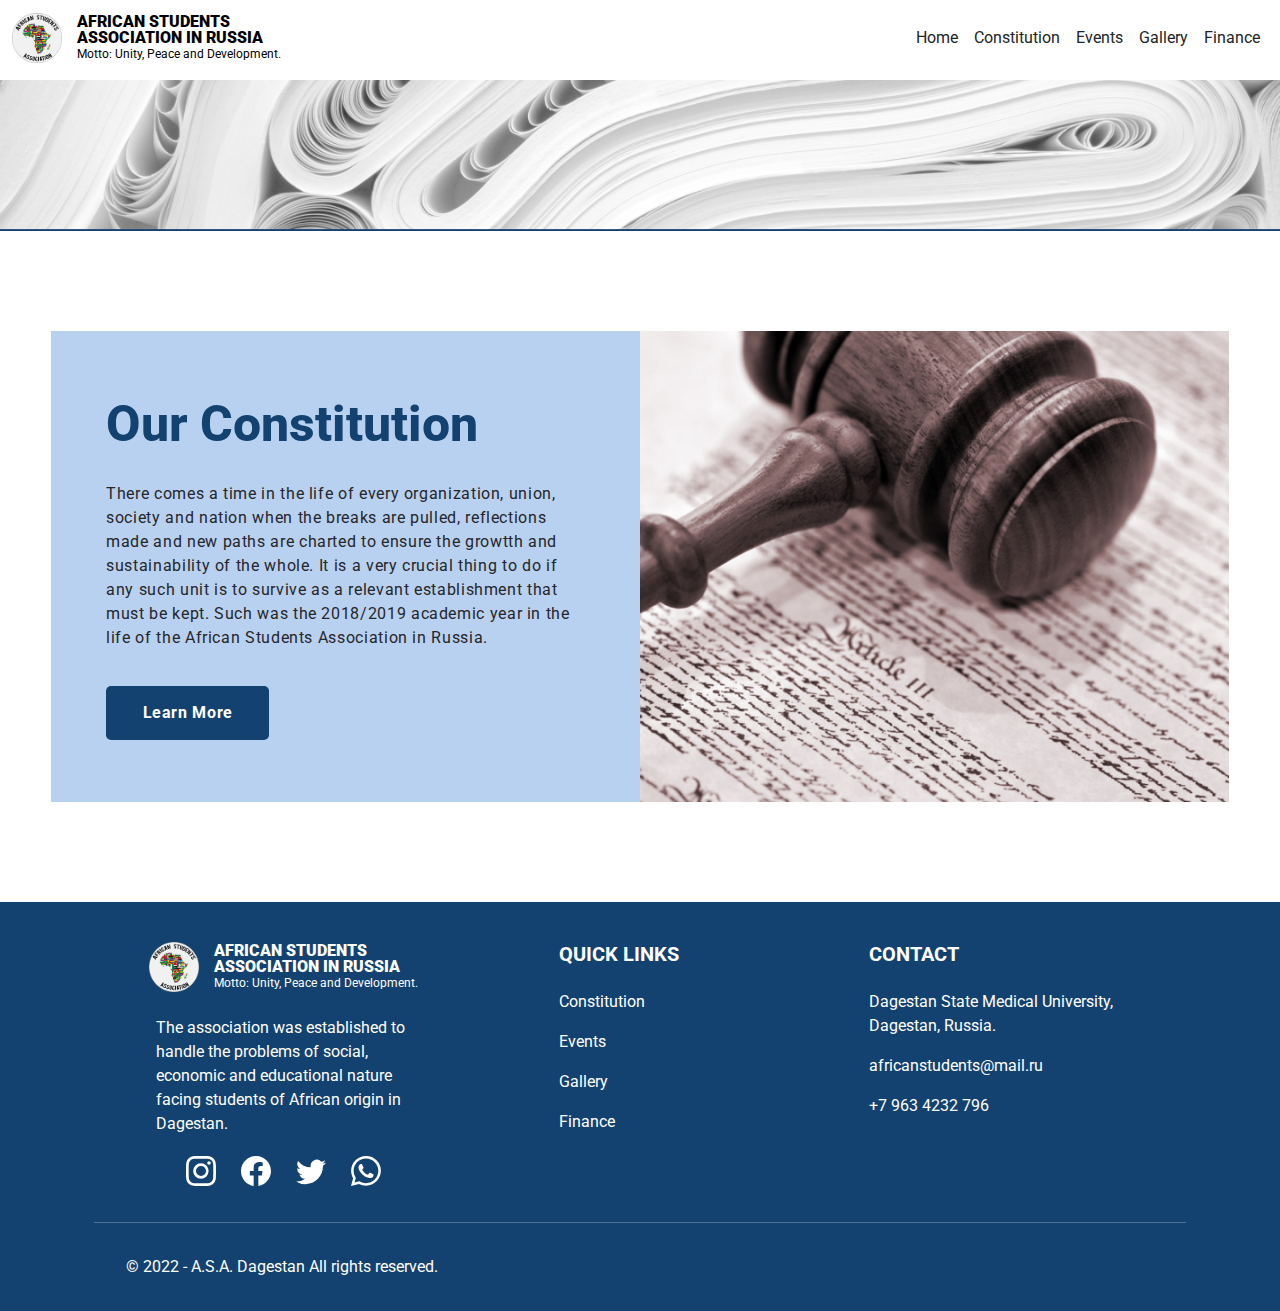
==== commit 558cd986: "made updates" ====
--- a/constitution.html
+++ b/constitution.html
@@ -13,6 +13,8 @@
     <link rel="stylesheet" href="style.css">
     <!-- Mobile stylesheet -->
     <link rel="stylesheet"  media="(max-width:460px)" href="mobile.css">
+    <!-- Navigation on mobile -->
+    <link rel="stylesheet"  media="(max-width:460px)" href="mobile-nav.css">
     <!-- Navigation Stylesheet -->
     <link rel="stylesheet" href="nav.css">
     <!-- Footer Stylesheet -->
@@ -22,7 +24,7 @@
 <body>
     <nav class="navbar navbar-expand-sm bg-white fixed-top">
         <div class="container-fluid">
-            <a class="navbar-brand logo" href="#dn">
+            <a class="navbar-brand logo" href="index.html">
                 <img src="images\asa-removebg.png" style="width:50px" alt="Logo">
                 <span class="logo-text">
                     <span class="font-16">AFRICAN STUDENTS</span>
@@ -50,11 +52,6 @@
                     <li class="nav-item">
                         <a class="nav-link text-dark" href="finance.html">Finance</a>
                     </li>
-                    <li class="nav-item">
-                        <a class="nav-link text-dark" href="register.html">Register</a>
-                    </li>
-                    <li class="nav-item">
-                        <a class="nav-link text-dark" href="sign-in.html">Sign in</a>
                     </li>
                 </ul>
             </div> 
@@ -89,111 +86,113 @@
     </div>
     <!-- Footer -->
     <footer class="text-center text-lg-start text-white mt-auto" style="background-color: #144270">
-        <!-- Grid container -->
-        <div class="container p-4 pb-0">
-          <!-- Section: Links -->
-          <section class="">
-            <!--Grid row-->
-            <div class="row">
-              <!-- Grid column -->
-              <div class="col-md-4 col-lg-3 col-xl-3 mx-auto mt-3">
-                  <a class="navbar-brand mb-4 logo">
-                      <img src="images\asa-removebg.png" style="width:50px" alt="Logo">
-                      <span class="logo-text">
-                          <span class="font-16">AFRICAN STUDENTS</span>
-                          <span class="font-16">ASSOCIATION IN RUSSIA</span>
-                          <span class="font-12">Motto: Unity, Peace and Development.</span>
-                      </span> 
-                  </a>
-                <p>
-                  The association was established to handle the problems of social, 
-                  economic and educational nature facing students of African origin in Dagestan.
-                </p>
-                  <!-- Grid column -->
-                <div class="social-icons">
-                  <!-- Instagram -->
+      <!-- Grid container -->
+      <div class="container p-4 pb-0">
+        <!-- Section: Links -->
+        <section class="">
+          <!--Grid row-->
+          <div class="row">
+            <!-- Grid column -->
+            <div class="col-md-4 col-lg-3 col-xl-3 mx-auto mt-3">
+                <a class="navbar-brand mb-4 logo">
+                    <img src="./images/asa-removebg.png" style="width:50px" alt="Logo">
+                    <span class="logo-text">
+                        <span class="font-16">AFRICAN STUDENTS</span>
+                        <span class="font-16">ASSOCIATION IN RUSSIA</span>
+                        <span class="font-12">Motto: Unity, Peace and Development.</span>
+                    </span> 
+                </a>
+              <p>
+                The association was established to handle the problems of social, 
+                economic and educational nature facing students of African origin in Dagestan.
+              </p>
+                <!-- Grid column -->
+              <div class="social-icons">
+                <!-- Instagram -->
+                <a href="https://instagram.com/asair_official?igshid=NDk5N2NlZjQ=">
                   <svg xmlns="http://www.w3.org/2000/svg" width="30" height="30" fill="currentColor" class="bi bi-instagram" viewBox="0 0 16 16">
                     <path d="M8 0C5.829 0 5.556.01 4.703.048 3.85.088 3.269.222 2.76.42a3.917 3.917 0 0 0-1.417.923A3.927 3.927 0 0 0 .42 2.76C.222 3.268.087 3.85.048 4.7.01 5.555 0 5.827 0 8.001c0 2.172.01 2.444.048 3.297.04.852.174 1.433.372 1.942.205.526.478.972.923 1.417.444.445.89.719 1.416.923.51.198 1.09.333 1.942.372C5.555 15.99 5.827 16 8 16s2.444-.01 3.298-.048c.851-.04 1.434-.174 1.943-.372a3.916 3.916 0 0 0 1.416-.923c.445-.445.718-.891.923-1.417.197-.509.332-1.09.372-1.942C15.99 10.445 16 10.173 16 8s-.01-2.445-.048-3.299c-.04-.851-.175-1.433-.372-1.941a3.926 3.926 0 0 0-.923-1.417A3.911 3.911 0 0 0 13.24.42c-.51-.198-1.092-.333-1.943-.372C10.443.01 10.172 0 7.998 0h.003zm-.717 1.442h.718c2.136 0 2.389.007 3.232.046.78.035 1.204.166 1.486.275.373.145.64.319.92.599.28.28.453.546.598.92.11.281.24.705.275 1.485.039.843.047 1.096.047 3.231s-.008 2.389-.047 3.232c-.035.78-.166 1.203-.275 1.485a2.47 2.47 0 0 1-.599.919c-.28.28-.546.453-.92.598-.28.11-.704.24-1.485.276-.843.038-1.096.047-3.232.047s-2.39-.009-3.233-.047c-.78-.036-1.203-.166-1.485-.276a2.478 2.478 0 0 1-.92-.598 2.48 2.48 0 0 1-.6-.92c-.109-.281-.24-.705-.275-1.485-.038-.843-.046-1.096-.046-3.233 0-2.136.008-2.388.046-3.231.036-.78.166-1.204.276-1.486.145-.373.319-.64.599-.92.28-.28.546-.453.92-.598.282-.11.705-.24 1.485-.276.738-.034 1.024-.044 2.515-.045v.002zm4.988 1.328a.96.96 0 1 0 0 1.92.96.96 0 0 0 0-1.92zm-4.27 1.122a4.109 4.109 0 1 0 0 8.217 4.109 4.109 0 0 0 0-8.217zm0 1.441a2.667 2.667 0 1 1 0 5.334 2.667 2.667 0 0 1 0-5.334z"/>
                   </svg>
-      
-                  <!-- Facebook -->
-                  <svg xmlns="http://www.w3.org/2000/svg" width="30" height="30" fill="currentColor" class="bi bi-facebook" viewBox="0 0 16 16">
-                    <path d="M16 8.049c0-4.446-3.582-8.05-8-8.05C3.58 0-.002 3.603-.002 8.05c0 4.017 2.926 7.347 6.75 7.951v-5.625h-2.03V8.05H6.75V6.275c0-2.017 1.195-3.131 3.022-3.131.876 0 1.791.157 1.791.157v1.98h-1.009c-.993 0-1.303.621-1.303 1.258v1.51h2.218l-.354 2.326H9.25V16c3.824-.604 6.75-3.934 6.75-7.951z"/>
+                </a>
+    
+                <!-- Facebook -->
+                <svg xmlns="http://www.w3.org/2000/svg" width="30" height="30" fill="currentColor" class="bi bi-facebook" viewBox="0 0 16 16">
+                  <path d="M16 8.049c0-4.446-3.582-8.05-8-8.05C3.58 0-.002 3.603-.002 8.05c0 4.017 2.926 7.347 6.75 7.951v-5.625h-2.03V8.05H6.75V6.275c0-2.017 1.195-3.131 3.022-3.131.876 0 1.791.157 1.791.157v1.98h-1.009c-.993 0-1.303.621-1.303 1.258v1.51h2.218l-.354 2.326H9.25V16c3.824-.604 6.75-3.934 6.75-7.951z"/>
+                </svg>
+    
+                <!-- Twitter -->
+                <svg xmlns="http://www.w3.org/2000/svg" width="30" height="30" fill="currentColor" class="bi bi-twitter" viewBox="0 0 16 16">
+                  <path d="M5.026 15c6.038 0 9.341-5.003 9.341-9.334 0-.14 0-.282-.006-.422A6.685 6.685 0 0 0 16 3.542a6.658 6.658 0 0 1-1.889.518 3.301 3.301 0 0 0 1.447-1.817 6.533 6.533 0 0 1-2.087.793A3.286 3.286 0 0 0 7.875 6.03a9.325 9.325 0 0 1-6.767-3.429 3.289 3.289 0 0 0 1.018 4.382A3.323 3.323 0 0 1 .64 6.575v.045a3.288 3.288 0 0 0 2.632 3.218 3.203 3.203 0 0 1-.865.115 3.23 3.23 0 0 1-.614-.057 3.283 3.283 0 0 0 3.067 2.277A6.588 6.588 0 0 1 .78 13.58a6.32 6.32 0 0 1-.78-.045A9.344 9.344 0 0 0 5.026 15z"/>
+                </svg>
+    
+                <!-- Whatsapp -->
+                  <svg xmlns="http://www.w3.org/2000/svg" width="30" height="30" fill="currentColor" class="bi bi-whatsapp" viewBox="0 0 16 16">
+                      <path d="M13.601 2.326A7.854 7.854 0 0 0 7.994 0C3.627 0 .068 3.558.064 7.926c0 1.399.366 2.76 1.057 3.965L0 16l4.204-1.102a7.933 7.933 0 0 0 3.79.965h.004c4.368 0 7.926-3.558 7.93-7.93A7.898 7.898 0 0 0 13.6 2.326zM7.994 14.521a6.573 6.573 0 0 1-3.356-.92l-.24-.144-2.494.654.666-2.433-.156-.251a6.56 6.56 0 0 1-1.007-3.505c0-3.626 2.957-6.584 6.591-6.584a6.56 6.56 0 0 1 4.66 1.931 6.557 6.557 0 0 1 1.928 4.66c-.004 3.639-2.961 6.592-6.592 6.592zm3.615-4.934c-.197-.099-1.17-.578-1.353-.646-.182-.065-.315-.099-.445.099-.133.197-.513.646-.627.775-.114.133-.232.148-.43.05-.197-.1-.836-.308-1.592-.985-.59-.525-.985-1.175-1.103-1.372-.114-.198-.011-.304.088-.403.087-.088.197-.232.296-.346.1-.114.133-.198.198-.33.065-.134.034-.248-.015-.347-.05-.099-.445-1.076-.612-1.47-.16-.389-.323-.335-.445-.34-.114-.007-.247-.007-.38-.007a.729.729 0 0 0-.529.247c-.182.198-.691.677-.691 1.654 0 .977.71 1.916.81 2.049.098.133 1.394 2.132 3.383 2.992.47.205.84.326 1.129.418.475.152.904.129 1.246.08.38-.058 1.171-.48 1.338-.943.164-.464.164-.86.114-.943-.049-.084-.182-.133-.38-.232z"/>
                   </svg>
-      
-                  <!-- Twitter -->
-                  <svg xmlns="http://www.w3.org/2000/svg" width="30" height="30" fill="currentColor" class="bi bi-twitter" viewBox="0 0 16 16">
-                    <path d="M5.026 15c6.038 0 9.341-5.003 9.341-9.334 0-.14 0-.282-.006-.422A6.685 6.685 0 0 0 16 3.542a6.658 6.658 0 0 1-1.889.518 3.301 3.301 0 0 0 1.447-1.817 6.533 6.533 0 0 1-2.087.793A3.286 3.286 0 0 0 7.875 6.03a9.325 9.325 0 0 1-6.767-3.429 3.289 3.289 0 0 0 1.018 4.382A3.323 3.323 0 0 1 .64 6.575v.045a3.288 3.288 0 0 0 2.632 3.218 3.203 3.203 0 0 1-.865.115 3.23 3.23 0 0 1-.614-.057 3.283 3.283 0 0 0 3.067 2.277A6.588 6.588 0 0 1 .78 13.58a6.32 6.32 0 0 1-.78-.045A9.344 9.344 0 0 0 5.026 15z"/>
-                  </svg>
-      
-                  <!-- Whatsapp -->
-                    <svg xmlns="http://www.w3.org/2000/svg" width="30" height="30" fill="currentColor" class="bi bi-whatsapp" viewBox="0 0 16 16">
-                        <path d="M13.601 2.326A7.854 7.854 0 0 0 7.994 0C3.627 0 .068 3.558.064 7.926c0 1.399.366 2.76 1.057 3.965L0 16l4.204-1.102a7.933 7.933 0 0 0 3.79.965h.004c4.368 0 7.926-3.558 7.93-7.93A7.898 7.898 0 0 0 13.6 2.326zM7.994 14.521a6.573 6.573 0 0 1-3.356-.92l-.24-.144-2.494.654.666-2.433-.156-.251a6.56 6.56 0 0 1-1.007-3.505c0-3.626 2.957-6.584 6.591-6.584a6.56 6.56 0 0 1 4.66 1.931 6.557 6.557 0 0 1 1.928 4.66c-.004 3.639-2.961 6.592-6.592 6.592zm3.615-4.934c-.197-.099-1.17-.578-1.353-.646-.182-.065-.315-.099-.445.099-.133.197-.513.646-.627.775-.114.133-.232.148-.43.05-.197-.1-.836-.308-1.592-.985-.59-.525-.985-1.175-1.103-1.372-.114-.198-.011-.304.088-.403.087-.088.197-.232.296-.346.1-.114.133-.198.198-.33.065-.134.034-.248-.015-.347-.05-.099-.445-1.076-.612-1.47-.16-.389-.323-.335-.445-.34-.114-.007-.247-.007-.38-.007a.729.729 0 0 0-.529.247c-.182.198-.691.677-.691 1.654 0 .977.71 1.916.81 2.049.098.133 1.394 2.132 3.383 2.992.47.205.84.326 1.129.418.475.152.904.129 1.246.08.38-.058 1.171-.48 1.338-.943.164-.464.164-.86.114-.943-.049-.084-.182-.133-.38-.232z"/>
-                    </svg>
-                </div>
               </div>
-              <!-- Grid column -->
-    
-              <hr class="w-100 clearfix d-md-none" />
-    
-              <!-- Grid column -->
-              <div class="col-md-4 col-lg-2 col-xl-2 mx-auto mt-3">
-                <h5 class="text-uppercase mb-4 font-weight-bold"><b>QUICK LINKS</b></h5>
-                <p>
-                  <a class="text-white text-dec">Constitution</a>
-                </p>
-                <p>
-                  <a class="text-white text-dec">Events</a>
-                </p>
-                <p>
-                  <a class="text-white text-dec">Gallery</a>
-                </p>
-                <p>
-                  <a class="text-white text-dec">Finance</a>
-                </p>
+            </div>
+            <!-- Grid column -->
+  
+            <hr class="w-100 clearfix d-md-none" />
+  
+            <!-- Grid column -->
+            <div class="col-md-4 col-lg-2 col-xl-2 mx-auto mt-3">
+              <h5 class="text-uppercase mb-4 font-weight-bold"><b>QUICK LINKS</b></h5>
+              <p>
+                <a class="text-white text-dec">Constitution</a>
+              </p>
+              <p>
+                <a class="text-white text-dec">Events</a>
+              </p>
+              <p>
+                <a class="text-white text-dec">Gallery</a>
+              </p>
+              <p>
+                <a class="text-white text-dec">Finance</a>
+              </p>
+            </div>
+  
+            <!-- Grid column -->
+            <hr class="w-100 clearfix d-md-none" />
+  
+            <!-- Grid column -->
+            <div class="col-md-4 col-lg-3 col-xl-3 mx-auto mt-3">
+              <h5 class="text-uppercase mb-4 font-weight-bold"><b>Contact</b></h5>
+              <p>
+                Dagestan State Medical University, Dagestan, Russia.
+              </p>
+              <p>
+                africanstudents@mail.ru
+               </p>
+              <p>
+                +7 963 4232 796
+              </p>
+            </div>
+            <!-- Grid column -->
+          </div>
+          <!--Grid row-->
+        </section>
+        <!-- Section: Links -->
+  
+        <hr class="my-3">
+  
+        <!-- Section: Copyright -->
+        <section class="p-3 pt-0">
+          <div class="row d-flex align-items-center">
+            <!-- Grid column -->
+            <div class="col-md-7 col-lg-8 text-center text-md-start">
+              <!-- Copyright -->
+              <div class="p-3">
+                © 2022 - A.S.A. Dagestan All rights reserved.
               </div>
-    
-              <!-- Grid column -->
-              <hr class="w-100 clearfix d-md-none" />
-    
-              <!-- Grid column -->
-              <div class="col-md-4 col-lg-3 col-xl-3 mx-auto mt-3">
-                <h5 class="text-uppercase mb-4 font-weight-bold"><b>Contact</b></h5>
-                <p>
-                  Dagestan State Medical University, Dagestan, Russia.
-                </p>
-                <p>
-                  asadag@gmail.com
-                 </p>
-                <p>
-                  + 798 8272 9954
-                </p>
-              </div>
-              <!-- Grid column -->
+              <!-- Copyright -->
             </div>
-            <!--Grid row-->
-          </section>
-          <!-- Section: Links -->
-    
-          <hr class="my-3">
-    
-          <!-- Section: Copyright -->
-          <section class="p-3 pt-0">
-            <div class="row d-flex align-items-center">
-              <!-- Grid column -->
-              <div class="col-md-7 col-lg-8 text-center text-md-start">
-                <!-- Copyright -->
-                <div class="p-3">
-                  © 2022 - A.S.A. Dagestan All rights reserved.
-                </div>
-                <!-- Copyright -->
-              </div>
-              <!-- Grid column -->
-          </section>
-          <!-- Section: Copyright -->
-        </div>
-        <!-- Grid container -->
-      </footer>
-      <!-- Footer -->
+            <!-- Grid column -->
+        </section>
+        <!-- Section: Copyright -->
+      </div>
+      <!-- Grid container -->
+    </footer>
+    <!-- Footer -->
 </body>
 </html>--- a/mobile.css
+++ b/mobile.css
@@ -966,4 +966,4 @@
     margin: 0 auto;
     border: 1px solid #144270;
     margin-bottom: 35px;   
-}
+}--- a/mobile-nav.css
+++ b/mobile-nav.css
@@ -0,0 +1,47 @@
+body {
+    margin: 0;
+    padding: 0;
+    outline: 0;
+    color: black;
+    /* padding: 0 64px 0 64px; */
+    font-family: "Roboto", "Sans Serif";
+}
+
+* {
+    box-sizing: border-box;
+}
+
+nav > li {
+    padding: 15px;
+    height: auto;
+}
+
+#mfont-16{
+    font-size: 16px;
+    font-weight: 900;
+}
+
+#mfont-12{
+    font-size: 10px;
+}
+
+#mylogo {
+    display: flex;
+    align-items: row;
+    line-height: 16px;
+}
+
+#mylogo > img {
+    width: 100%;
+}
+
+#mylogo-text {
+    display: flex;
+    flex-direction: column;
+    margin-left: 15px;
+}
+
+a {
+    text-decoration: none;
+    color: inherit;
+}--- a/nav.css
+++ b/nav.css
@@ -11,37 +11,37 @@
     box-sizing: border-box;
 }
 
-nav {
-    border-bottom: 1px solid #144270;
-}
-
 nav > li {
     padding: 15px;
     height: auto;
 }
 
-.font-16{
+#mfont-16{
     font-size: 16px;
     font-weight: 900;
 }
 
-.font-12{
+#mfont-12{
     font-size: 12px;
 }
 
-.logo {
-    width: auto;
+#mylogo {
     display: flex;
+    align-items: row;
     line-height: 16px;
 }
 
-.logo-text {
+#mylogo > img {
+    width: 100%;
+}
+
+#mylogo-text {
     display: flex;
     flex-direction: column;
     margin-left: 15px;
 }
 
-.navbar ul li a:hover {
-    color: #144270;
+a {
+    text-decoration: none;
+    color: inherit;
 }
-
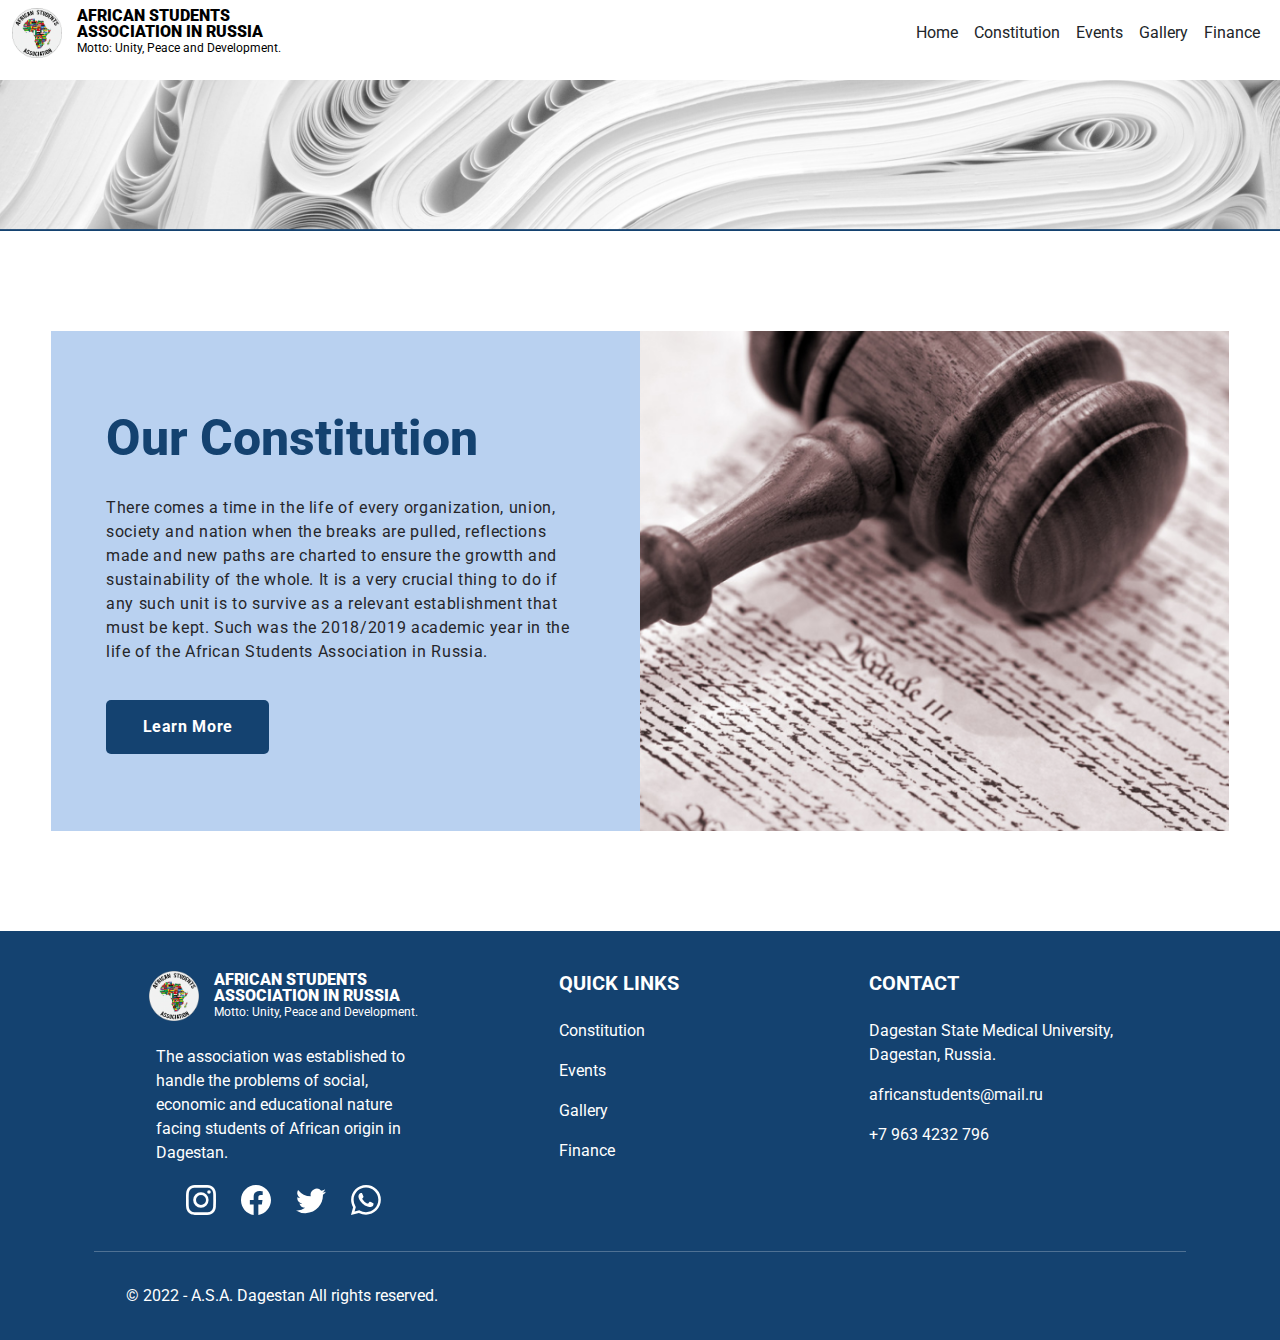
==== commit fb7a7cda: "added tablet responsiveness for index and constitution page" ====
--- a/constitution.html
+++ b/constitution.html
@@ -11,6 +11,8 @@
     <script src="https://cdn.jsdelivr.net/npm/bootstrap@5.2.3/dist/js/bootstrap.bundle.min.js"></script>
     <!-- Main stylesheet -->
     <link rel="stylesheet" href="style.css">
+    <!-- Tablet Stylesheet -->
+    <link rel="stylesheet" media="(max-width:900px) and (min-width:461px)" href="tablet.css">
     <!-- Mobile stylesheet -->
     <link rel="stylesheet"  media="(max-width:460px)" href="mobile.css">
     <!-- Navigation on mobile -->
@@ -22,15 +24,15 @@
     <title>Constitution</title>
 </head>
 <body>
-    <nav class="navbar navbar-expand-sm bg-white fixed-top">
+      <nav class="navbar navbar-expand-md bg-white fixed-top">
         <div class="container-fluid">
-            <a class="navbar-brand logo" href="index.html">
-                <img src="images\asa-removebg.png" style="width:50px" alt="Logo">
-                <span class="logo-text">
-                    <span class="font-16">AFRICAN STUDENTS</span>
-                    <span class="font-16">ASSOCIATION IN RUSSIA</span>
-                    <span class="font-12">Motto: Unity, Peace and Development.</span>
-                </span> 
+            <a id="mylogo" href="index.html">
+                <img src="./images/asa-removebg.png" width="50px" alt="Logo">
+                <div id="mylogo-text">
+                    <div id="mfont-16">AFRICAN STUDENTS</div>
+                    <div id="mfont-16">ASSOCIATION IN RUSSIA</div>
+                    <div id="mfont-12">Motto: Unity, Peace and Development.</div>
+                </div> 
             </a>
             <button class="navbar-toggler" type="button" data-bs-toggle="collapse" data-bs-target="#collapsibleNavbar">
                 <span class="navbar-toggler-icon"></span>
@@ -51,7 +53,6 @@
                     </li>
                     <li class="nav-item">
                         <a class="nav-link text-dark" href="finance.html">Finance</a>
-                    </li>
                     </li>
                 </ul>
             </div> 
@@ -80,8 +81,10 @@
             </div>
         </div>
         <div class="container7-right">
+          <div class="container7-right-sub">
             <h2 class="h2style">Our Constitution</h2>
-            <img src="images/mallet.png" alt="image of mallet">
+            <!-- <img src="images/mallet.png" alt="image of mallet"> -->
+          </div>
         </div>
     </div>
     <!-- Footer -->
--- a/style.css
+++ b/style.css
@@ -127,15 +127,15 @@
     flex-direction: row;
     align-items: center;
     justify-content: center;
-    padding: 0px 150px;
+    padding: 0px 64px;
     gap: 54px;
-    width: 100%;
+    width: auto;
     height: auto;
     margin-bottom: 100px;
 }
 
 .container4 > img {
-    width: 100%;
+    width: 20%;
 }
 
 .container5 {
@@ -210,38 +210,43 @@
 .container7-left {
     display: flex;
     flex-direction: column;
+    gap: 11px;
+    width: 50%;
+    height: auto;
+}
+
+.container7-left-sub {
+    display: flex;
+    flex-direction: column;
+    align-items: flex-start;
     padding: 55px;
-    gap: 11px;
-
+    gap: 20px;
+    width: 100%;
+    height: auto;
+}
+
+.container7-right {
+    display: flex;
+    flex-direction: column;
+    align-items: center;
+    justify-content: center;
     width: 50%;
     height: auto;
 }
 
-.container7-left-sub {
-    display: flex;
-    flex-direction: column;
-    align-items: flex-start;
-    padding: 0px;
-    gap: 20px;
-    width: 100%;
-    height: auto;
-}
-
-.container7-right {
-    display: flex;
-    flex-direction: column;
-    align-items: center;
-    justify-content: center;
-    width: 50%;
-    height: auto;
-}
-
-.container7-right > h2 {
+.container7-right-sub {
+    display: flex;
+    flex-direction: column;
+    align-items: flex-start;
+    padding: 0px;
+    width: 100%;
+    height: 500px;
+    background-image: url('images/mallet.png');
+    background-size: cover;   
+}
+
+.container7-right-sub > h2 {
     display: none;
-}
-
-.container7-right > img {
-    width: 100%;
 }
 
 .container8 {
@@ -278,7 +283,7 @@
 
 .event-card-image {
     width: 100%;
-    height: 200px;
+    height: 300px;
     border-radius: 20px 20px 0px 0px;
 }
 
@@ -909,8 +914,6 @@
 
     display: flex;
     align-items: center;
-    text-align: center;
-
     /* Primary */
 
     color: #144270;
--- a/tablet.css
+++ b/tablet.css
@@ -0,0 +1,325 @@
+body {
+    outline: 0;
+    padding: 0;
+    margin: 0;
+    font-family: "Roboto", "Sans Serif";
+}
+
+* {
+    box-sizing: border-box;
+    outline: 0;
+    padding: 0;
+    margin: 0;
+}
+
+.container1 {
+    background-color: #B9D1F0;
+    width: 100%;
+    height: auto;
+    display: flex;
+    flex-direction: row;
+    align-items: center;
+    padding: 45px 32px;
+    gap: 30px;
+}
+
+.container1-left {
+    display: flex;
+    flex-direction: column;
+    justify-content: center;
+    align-items: flex-start;
+    gap: 5px;
+
+    width: 50%;
+    height: auto;
+}
+
+
+.container1-right {
+    display: flex;
+    flex-direction: column;
+    justify-content: center;
+    align-items: flex-start;
+    gap: 5px;
+
+    width: 50%;
+    height: auto;
+}
+
+.container1-right > img {
+    width: 100%;
+    border-radius: 20px;
+}
+
+.container2 {
+    width: 100%;
+    display: flex;
+    flex-direction: column;
+    align-items: center;
+    padding: 0px 32px;
+    gap: 30px;
+    margin-top: 50px;
+    margin-bottom: 70px;
+}
+
+.container2sub {
+    display: flex;
+    flex-direction: row;
+    align-items: center;
+    padding: 0px;
+    gap: 15px;
+    height: auto;
+    width: 90%;
+}
+
+.aboutcon {
+    display: flex;
+    flex-direction: column;
+    align-items: center;
+    padding: 0px;
+    gap: 16px;
+
+    width: 100%;
+    height: auto;
+}
+
+.aboutcon > img {
+    width: 30%;
+}
+
+.aboutconsub {
+    display: flex;
+    flex-direction: column;
+    align-items: center;
+    padding: 0px;
+    gap: 12px;
+    width: 100%;
+    height: auto;
+}
+
+.aboutconsubp1 {
+    font-weight: 700;
+    font-size: 24px;
+    line-height: 28px;
+    display: flex;
+    align-items: center;
+    text-align: center;
+    color: #001B36;
+}
+
+.aboutconsubp2 {
+    font-weight: 400;
+    font-size: 16px;
+    line-height: 19px;
+    text-align: center;
+    color: #000000;
+}
+
+.container3 {
+    display: flex;
+    flex-direction: column;
+    align-items: center;
+    padding: 0px 32px;
+    width: 100%;
+    height: auto;
+    gap: 20px;
+    margin-bottom: 50px;
+}
+
+.container4 {
+    display: flex;
+    flex-direction: row;
+    align-items: center;
+    justify-content: center;
+    padding: 0px 32px;
+    gap: 32px;
+    width: 100%;
+    height: auto;
+    margin-bottom: 100px;
+}
+
+.container5 {
+    display: flex;
+    flex-direction: column;
+    align-items: center;
+    padding: 30px 32px;
+    gap: 30px;
+    width: 100%;
+    height: auto;
+    background: #EEEEEE;
+}
+
+.container5sub {
+    display: flex;
+    flex-direction: row;
+    align-items: center;
+    padding: 0px;
+    gap: 25px;
+    width: 100%;
+    height: auto;
+}
+
+.container5sub-left {
+    display: flex;
+    flex-direction: column;
+    justify-content: center;
+    align-items: flex-start;
+    padding: 0px 10px;
+    width: 55%;
+    height: auto;
+}
+
+.container5sub-right {
+    display: flex;
+    flex-direction: column;
+    justify-content: center;
+    align-items: flex-start;
+    gap: 10px;
+    width: 45%;
+    height: auto;
+}
+
+.container7 {
+    display: flex;
+    flex-direction: row;
+    align-items: center;
+    justify-content: center;
+    padding: 0px;
+    width: 90%;
+    height: auto;
+    margin: 0 auto;
+    margin-top: 100px;
+    margin-bottom: 100px;
+    background-color: #B9D1F0;
+}
+
+.container7-left {
+    display: flex;
+    flex-direction: column;
+    padding: 0;
+    width: 50%;
+    height: auto;
+}
+
+.container7-left-sub {
+    display: flex;
+    flex-direction: column;
+    align-items: flex-start;
+    padding: 30px 56px 30px 25px;
+    gap: 5px;
+    width: 100%;
+    height: auto;
+}
+
+.container7-right {
+    display: flex;
+    flex-direction: column;
+    align-items: center;
+    justify-content: center;
+    width: 50%;
+    height: auto;
+}
+
+.container7-right-sub {
+    display: flex;
+    flex-direction: column;
+    align-items: flex-start;
+    padding: 0px;
+    gap: 20px;
+    width: 100%;
+    height: 420px;
+    border: 1px solid red;
+    background-image: url('images/mallet.png');
+    
+}
+
+.container7-right-sub > h2 {
+    display: none;
+}
+
+.h1style {
+    width: 100%;
+    height: auto;
+
+    font-family: 'Roboto';
+    font-style: normal;
+    font-weight: 800;
+    font-size: 36px;
+    line-height: 42px;
+    /* or 117% */
+
+    display: flex;
+    align-items: center;
+
+    /* Primary */
+
+    color: #144270;
+}
+
+.h2style {
+    font-weight: 800;
+    font-size: 32px;
+    display: flex;
+    align-items: center;
+    text-align: center;
+    color: #144270;
+}
+
+.h3style {
+    font-family: 'Roboto';
+    font-style: normal;
+    font-weight: 800;
+    font-size: 32px;
+    color: #001B36;
+}
+
+.p1style {
+    font-style: normal;
+    font-weight: 400;
+    font-size: 16px;
+    line-height: 19px;
+    /* or 120% */
+    align-items: center;
+    letter-spacing: 0.04em;
+
+    color: #25262A;
+}
+
+.p2style {
+    width: 90%;
+    height: auto;
+
+    font-family: 'Roboto';
+    font-style: normal;
+    font-weight: 400;
+    font-size: 16px;
+    line-height: 19px;
+    text-align: center;
+
+    color: #000000;
+}
+
+.button {
+    display: flex;
+    flex-direction: row;
+    justify-content: center;
+    align-items: center;
+    padding: 0px;
+    gap: 6px;
+    
+    width: 90px;
+    height: 35px;
+    
+    /* Primary */
+    
+    background: #144270;
+    border-radius: 5px;
+    font-weight: 700;
+    font-size: 11px;
+    line-height: 12px;
+ 
+    display: flex;
+    align-items: center;
+    
+    color: #FFFFFF;
+}--- a/mobile.css
+++ b/mobile.css
@@ -215,19 +215,17 @@
     display: flex;
     flex-direction: column;
     align-items: flex-start;
+    width: 100%;
+    height: auto;
+}
+
+.container7-left-sub {
+    display: flex;
+    flex-direction: column;
+    justify-content: center;
+    align-items: flex-start;
     padding: 32px 0px;
-    width: 100%;
-    height: auto;
-}
-
-.container7-left-sub {
-    display: flex;
-    flex-direction: column;
-    justify-content: center;
-    align-items: flex-start;
-    padding: 0px;
     gap: 15px;
-
     width: 100%;
     height: auto;
 }
@@ -240,10 +238,20 @@
     display: flex;
     flex-direction: column;
     align-items: flex-start;
-    gap: 20px;
     padding-top: 32px;
     width: 100%;
     height: auto;
+}
+
+.container7-right-sub {
+    display: flex;
+    flex-direction: column;
+    align-items: flex-start;
+    padding: 0px;
+    width: 100%;
+    height: 250px;
+    background-image: url('images/mallet.png'); 
+    background-size: cover;  
 }
 
 .container7-right > h2 {
--- a/nav.css
+++ b/nav.css
@@ -32,16 +32,39 @@
 }
 
 #mylogo > img {
-    width: 100%;
+    width: 50px;
+    height: auto;
 }
 
 #mylogo-text {
     display: flex;
     flex-direction: column;
     margin-left: 15px;
+    gap: 0px;
 }
 
 a {
     text-decoration: none;
     color: inherit;
 }
+
+@media screen and (max-width:460px) {
+    #mfont-16{
+        font-size: 14px;
+        font-weight: 900;
+    }
+    
+    #mfont-12{
+        font-size: 10px;
+    }
+    
+    #mylogo > img {
+        width: 50px;
+    }
+    
+    #mylogo-text {
+        display: flex;
+        flex-direction: column;
+        margin-left: 10px;
+    }
+}
